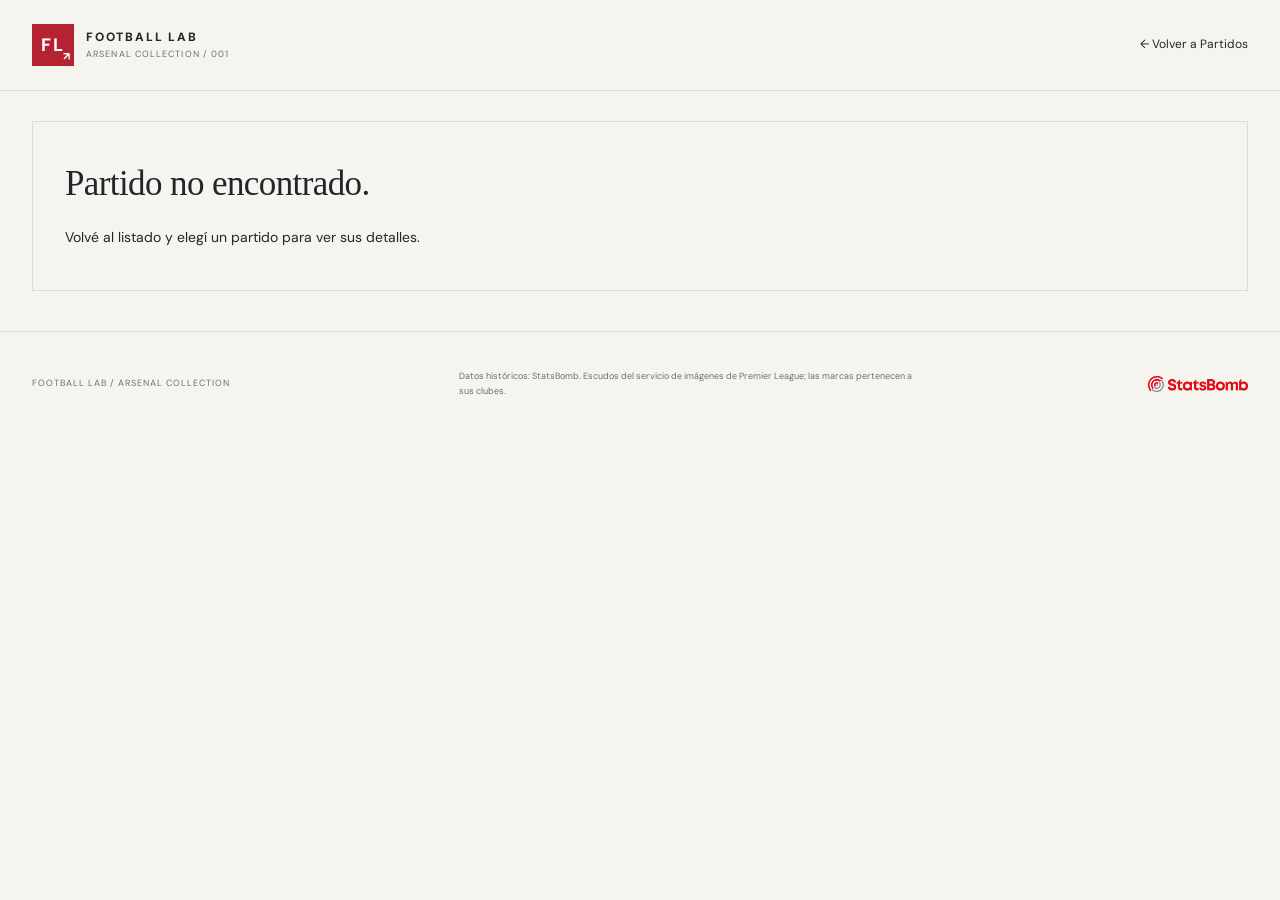
==== docs/match.html @ f0ca4e34 "Add pastel match cards club crests and readable match detail pages" ====
<!doctype html>
<html lang="es">
<head>
  <meta charset="utf-8"><meta name="viewport" content="width=device-width, initial-scale=1">
  <meta name="description" content="Detalle del partido: marcador, estadísticas, alineaciones y cronología de eventos disponibles.">
  <title>Detalle del partido · Football Lab</title>
  <link rel="stylesheet" href="lab.css?v=20261013-5">
  <script defer src="match-data.js?v=20261013-5"></script><script defer src="match.js?v=20261013-5"></script>
</head>
<body class="match-page">
<a class="skip" href="#main">Ir al contenido</a>
<header class="masthead"><a href="./" class="brand"><span class="brand-mark">FL<span>↗</span></span><span>FOOTBALL LAB<small>ARSENAL COLLECTION / 001</small></span></a><a id="match-back" href="index.html#matches">← Volver a Partidos</a></header>
<main id="main"><section id="match-hero" class="match-hero" aria-live="polite"></section><section id="match-stat-section"><div class="section-heading"><div><p class="eyebrow">EL PARTIDO EN NÚMEROS</p><h2>Estadísticas de ambos equipos.</h2></div><p id="match-stat-caption"></p></div><div id="match-stats" class="match-stats"></div></section><section class="match-timeline-section"><div class="section-heading"><div><p class="eyebrow">LOS MOMENTOS DEL PARTIDO</p><h2>Cronología.</h2></div><label id="timeline-filter-label">Mostrar<select id="timeline-filter"><option value="all">Todos los eventos clave</option><option value="goal">Goles</option><option value="cards">Tarjetas</option><option value="substitution">Cambios</option></select></label></div><div id="match-timeline"></div></section><section class="match-lineup-section"><div class="section-heading"><div><p class="eyebrow">QUIÉNES JUGARON</p><h2>Alineaciones y participación.</h2></div><p>Minutos regulares reconstruidos; el tiempo de descuento no se suma.</p></div><div id="match-lineups" class="match-lineups"></div></section><div id="match-source" class="small-note match-source"></div></main>
<footer><span>FOOTBALL LAB / ARSENAL COLLECTION</span><p>Datos históricos: StatsBomb. Escudos del servicio de imágenes de Premier League; las marcas pertenecen a sus clubes.</p><img class="sb-logo" src="statsbomb-logo.png" alt="StatsBomb"></footer>
<noscript><p class="notice">Activá JavaScript para ver los detalles del partido.</p></noscript>
</body></html>
---- docs/lab.css ----
@import url('https://fonts.googleapis.com/css2?family=DM+Sans:wght@400;500;600;700&family=Manrope:wght@400;600;700;800&display=swap');
:root{--paper:#f6f4ef;--ink:#20262b;--muted:#68716e;--line:#deded5;--red:#b52332;--wine:#681526;--gold:#cba775;--green:#426457;--white:#fff;--navy:#243d55}*{box-sizing:border-box}body{margin:0;background:var(--paper);color:var(--ink);font-family:'DM Sans',Arial,sans-serif;font-size:14px;line-height:1.6}a{color:inherit;text-underline-offset:4px}button,input,select{font:inherit}button,select{cursor:pointer}button:focus-visible,a:focus-visible,input:focus-visible,select:focus-visible{outline:3px solid var(--gold);outline-offset:4px}.skip{position:absolute;left:10px;top:-60px;z-index:20;background:white;padding:12px}.skip:focus{top:10px}.masthead{max-width:1280px;margin:auto;padding:24px 32px;display:flex;align-items:center;justify-content:space-between;border-bottom:1px solid var(--line)}.masthead>a:last-child{font-size:12px;text-decoration:none}.brand{display:flex;gap:12px;align-items:center;font-weight:800;letter-spacing:1.8px;text-decoration:none;font-size:12px}.brand small{display:block;font-size:9px;color:var(--muted);font-weight:400;letter-spacing:1.1px}.brand-mark{background:var(--red);color:white;width:42px;height:42px;display:grid;place-content:center;font-size:18px;position:relative}.brand-mark>span{font-size:11px;position:absolute;right:2px;bottom:0}main{max-width:1280px;margin:auto;padding:0 32px}.hero{display:grid;grid-template-columns:1.15fr 1fr;gap:55px;padding:56px 0 48px;align-items:center}.eyebrow{font-size:10px;letter-spacing:1.8px;font-weight:700;margin:0 0 15px;color:var(--red)}.live-dot{display:inline-block;width:6px;height:6px;border-radius:50%;background:var(--red);margin-right:5px}h1{font-family:Georgia,serif;font-size:clamp(52px,6.2vw,80px);font-weight:400;line-height:1.04;letter-spacing:-3px;margin:18px 0 24px}h1 em{color:var(--red);font-weight:400}.intro{font-size:16px;max-width:450px;color:#5b6264;line-height:1.75}.hero-tags{display:flex;gap:7px;flex-wrap:wrap;margin-top:25px}.hero-tags span{border:1px solid var(--line);padding:5px 9px;font-size:10px;border-radius:3px}.snapshot{font-size:10px;color:var(--muted);margin-top:18px}.hero-art{height:348px;background:var(--wine);color:#f5e9d7;position:relative;overflow:hidden;padding:27px 31px;background-image:linear-gradient(140deg,#8c1e30,#4b1123)}.season-label{letter-spacing:3px;font-size:11px;position:relative;z-index:2}.giant-number{font-family:Georgia,serif;font-size:205px;line-height:1.13;position:relative;z-index:2;letter-spacing:-17px;color:var(--gold)}.giant-number span{font-family:'DM Sans',sans-serif;position:absolute;right:0;bottom:38px;font-size:10px;line-height:1.6;letter-spacing:2px;color:#f4e5db}.art-bottom{display:flex;justify-content:space-between;font-size:9px;letter-spacing:1.4px;position:relative;z-index:2}.pitch-outline{position:absolute;top:-85px;left:170px;width:340px;height:560px;border:1px solid #bc788b50;transform:rotate(25deg)}.pitch-outline:after{content:'';position:absolute;top:45%;left:34%;width:110px;height:110px;border:1px solid #bc788b50;border-radius:50%}.team-strip{border-top:1px solid var(--line);border-bottom:1px solid var(--line);display:flex;gap:36px;padding:22px 0}.strip-label{min-width:155px;font-size:10px;letter-spacing:1.5px;font-weight:700;display:flex;flex-direction:column;justify-content:center;gap:8px}.strip-label small{font-size:9px;color:var(--muted);font-weight:400;letter-spacing:0}.team-summary{display:flex;flex:1;gap:32px}.season-summary{flex:1;display:flex;gap:26px;align-items:center}.season-name{font-family:Georgia,serif;font-size:21px;min-width:82px}.season-name small{display:block;font-family:'DM Sans',sans-serif;font-size:9px;color:var(--muted);letter-spacing:1px}.season-summary .stat strong{display:block;font-size:24px;font-weight:600;line-height:1.4}.season-summary .stat small{font-size:9px;color:var(--muted)}.tabs{display:flex;gap:28px;border-bottom:1px solid var(--line);margin:28px 0 38px;overflow-x:auto}.tabs button{border:0;background:none;padding:16px 0;color:var(--muted);font-size:10px;white-space:nowrap;border-bottom:2px solid transparent}.tabs button span{font-size:13px;margin-left:5px}.tabs button[aria-selected=true]{color:var(--ink);border-color:var(--red)}.view{padding-bottom:30px}.view[hidden]{display:none}.section-heading{display:flex;justify-content:space-between;gap:40px;align-items:end;margin-bottom:25px}.section-heading .eyebrow{margin-bottom:8px}h2{font-family:Georgia,serif;font-size:32px;line-height:1.15;margin:0;font-weight:400;letter-spacing:-.7px}.section-heading>p{font-size:12px;max-width:370px;color:var(--muted);margin:0}.compare-layout{display:grid;grid-template-columns:370px 1fr;gap:24px}.formation-panel,.comparison-panel{background:var(--white);border:1px solid var(--line);padding:22px}.panel-title{display:flex;justify-content:space-between;align-items:center;font-size:10px;letter-spacing:1px}.panel-title small{font-size:9px;color:var(--muted);letter-spacing:0}.pitch{background:#e9eee8;min-height:386px;margin:20px 0 14px;position:relative;border:12px solid #e9eee8;background-image:repeating-linear-gradient(0deg,#e9eee8,#e9eee8 54px,#e1e8e0 54px,#e1e8e0 108px)}.pitch:before{content:'';position:absolute;inset:0;border:1px solid #bac7b9;pointer-events:none}.pitch:after{content:'';position:absolute;left:0;right:0;top:50%;border-top:1px solid #bac7b9;pointer-events:none}.pitch-center{position:absolute;width:68px;height:68px;left:calc(50% - 34px);top:calc(50% - 34px);border:1px solid #bac7b9;border-radius:50%}.pitch-player{position:absolute;width:76px;transform:translate(-50%,-50%);padding:0;border:0;background:none;z-index:2;line-height:1.3}.shirt{display:grid;place-items:center;margin:0 auto 5px;width:29px;height:32px;background:var(--red);color:white;border-radius:7px 7px 3px 3px;font-size:10px;font-weight:700;box-shadow:inset 5px 0 0 #fff8,inset -5px 0 0 #fff8}.pitch-player[aria-pressed=true] .shirt{outline:3px solid var(--gold);outline-offset:3px}.pitch-player strong{display:block;font-size:10px;font-weight:600}.pitch-player small{display:block;font-size:9px;color:var(--navy);margin-top:3px}.legend{display:flex;align-items:center;gap:6px;font-size:9px;color:var(--muted)}.legend i{width:6px;height:6px;border-radius:50%;background:var(--red)}.legend .modern-dot{background:var(--navy);margin-left:12px}.small-note{font-size:11px;color:var(--muted);line-height:1.6}.selectors{display:flex;align-items:center;gap:16px}.selectors label{flex:1}label{display:flex;flex-direction:column;gap:6px;font-size:10px;color:var(--muted)}select,input[type=search]{width:100%;min-height:41px;border:1px solid var(--line);border-radius:3px;background:var(--paper);color:var(--ink);padding:8px 10px;font-size:12px}select{max-width:100%}.versus{font-size:10px;color:var(--muted);margin-top:20px}.role-note{background:#f8f5ed;border-left:2px solid var(--gold);padding:11px 12px;font-size:11px;margin-top:18px}.comparison-names{display:flex;gap:20px;justify-content:space-between;border-bottom:1px solid var(--line);padding:18px 0 12px}.comparison-names>div{width:50%}.comparison-names>div:last-child{text-align:right}.comparison-names h3{font-size:20px;margin:0;font-family:Georgia,serif;font-weight:400}.comparison-names small{font-size:10px;color:var(--muted)}.comparison-names .old{color:var(--red)}.comparison-names .new{color:var(--navy)}.metric-controls{display:flex;justify-content:space-between;align-items:center;gap:12px;padding:15px 0}.metric-controls label{display:flex;flex-direction:row;align-items:center;color:var(--ink);white-space:nowrap}.metric-controls span{font-size:9px;color:var(--muted)}input[type=checkbox]{accent-color:var(--red)}.metric-row{display:grid;grid-template-columns:1fr 124px 1fr;gap:12px;align-items:center;padding:10px 0;border-bottom:1px solid #ecece5}.metric-center{text-align:center;font-size:11px;color:var(--muted)}.metric-center small{display:block;font-size:8px;color:#8a755d}.metric-value{font-size:13px;font-weight:600;display:flex;align-items:center;gap:10px}.metric-value:last-child{justify-content:flex-end}.bar-track{height:4px;background:#eee;flex:1}.bar{height:4px;background:var(--red)}.metric-value:last-child .bar{background:var(--navy);float:right}.details{margin:18px 0;font-size:12px;border-top:1px solid var(--line);padding-top:14px}.details summary{cursor:pointer;font-weight:600}.extra-stats{display:grid;grid-template-columns:repeat(3,1fr);gap:12px;padding-top:14px}.extra-stats div{background:var(--paper);padding:9px;font-size:10px}.extra-stats strong{display:block;font-size:17px}.takeaway{font-size:11px;color:var(--muted);padding-top:10px}.notice{background:#eeeae0;border-left:3px solid var(--gold);padding:16px 18px;font-size:12px;margin:23px 0;line-height:1.7}.notice strong{display:block}.toolbar{display:flex;gap:15px;align-items:end;flex-wrap:wrap;margin-bottom:18px}.toolbar label{min-width:150px;flex:1}.table-wrap{overflow:auto;background:white;border:1px solid var(--line)}table{width:100%;border-collapse:collapse;text-align:left;font-size:12px;white-space:nowrap}th{background:#efeee8;color:var(--muted);font-size:10px;font-weight:500;letter-spacing:.2px;padding:13px 15px}td{padding:12px 15px;border-bottom:1px solid #eeeee8}tbody tr:hover{background:#faf8f3}td strong{font-weight:600}td small{display:block;color:var(--muted);font-size:9px}.table-link{background:none;border:0;padding:0;text-align:left;color:var(--red);text-decoration:underline;text-underline-offset:3px}.badge{font-size:9px;padding:3px 6px;border-radius:3px;background:#e8eee8;color:var(--green)}.match-grid{display:grid;grid-template-columns:repeat(4,1fr);gap:12px}.match-card{background:white;border:1px solid var(--line);padding:15px}.match-card header{display:flex;justify-content:space-between;color:var(--muted);font-size:9px}.match-card h3{font-size:12px;margin:12px 0 7px;font-weight:500}.match-card .score{font-family:Georgia,serif;font-size:27px}.match-card small{color:var(--muted);font-size:10px}.match-card .win{color:var(--green)}.match-card .loss{color:var(--red)}.source-grid{display:grid;grid-template-columns:repeat(3,1fr);gap:18px}.source-card{border:1px solid var(--line);background:white;padding:24px}.source-status{font-size:9px;letter-spacing:1px;color:var(--green)}h3{font-size:18px;line-height:1.3}.source-card p{font-size:12px;color:var(--muted)}.source-card a{font-size:11px;display:block;margin:10px 0}.sb-logo{width:130px;max-height:50px;object-fit:contain;margin-top:14px}.fm-panel{display:grid;grid-template-columns:1.2fr 1fr;gap:40px;background:white;border:1px solid var(--line);padding:28px;margin:24px 0}.fm-panel h3{font-family:Georgia,serif;font-size:26px;font-weight:400;margin:0 0 15px}.fm-panel p{font-size:12px;color:var(--muted)}.fm-panel a{font-size:11px}.fm-attr{display:flex;gap:12px;align-items:center;font-size:10px;margin:9px 0}.fm-attr span:first-child{width:95px}.fm-attr .bar-track{max-width:200px}.fm-attr .bar{background:var(--green)}.method-list{padding-left:20px;font-size:12px;max-width:950px}.method-list li{margin:13px 0;color:var(--muted)}.download-row{display:flex;gap:25px;align-items:center;flex-wrap:wrap;font-size:12px;margin-top:24px}.button{background:var(--ink);color:white;padding:10px 16px;text-decoration:none;border-radius:3px}footer{max-width:1280px;margin:40px auto 0;padding:28px 32px;border-top:1px solid var(--line);display:flex;align-items:center;justify-content:space-between;gap:30px;font-size:9px;letter-spacing:1px;color:var(--muted)}footer p{max-width:460px;letter-spacing:0}button:hover{filter:brightness(.9)}
@media(min-width:1450px){.hero{padding:70px 0 55px}.hero-art{height:375px}.giant-number{font-size:220px}}
@media(max-width:1050px){.compare-layout{grid-template-columns:320px 1fr}.hero{gap:24px}.team-strip{gap:15px}.season-summary{gap:15px}.team-summary{gap:15px}.season-summary .stat strong{font-size:20px}.strip-label{min-width:120px}.metric-row{grid-template-columns:1fr 100px 1fr;gap:8px}.giant-number{font-size:180px}.hero-art{height:320px}.match-grid{grid-template-columns:repeat(3,1fr)}}
@media(max-width:760px){main{padding:0 18px}.masthead{padding:18px}.hero{grid-template-columns:1fr;padding:30px 0;gap:25px}.hero-art{height:210px}.giant-number{font-size:130px;line-height:1.05}.giant-number span{bottom:25px}.season-label{font-size:9px}.hero-copy h1{font-size:58px}.intro{font-size:14px}.team-strip{display:block}.strip-label{margin-bottom:14px}.strip-label span br{display:none}.team-summary{display:block}.season-summary{justify-content:space-between;padding:10px 0;gap:10px}.tabs{gap:20px;margin:15px 0 25px}.section-heading{display:block}.section-heading>p{margin-top:14px;max-width:none}h2{font-size:29px}.compare-layout{grid-template-columns:1fr}.pitch{min-height:400px}.formation-panel{max-width:none}.comparison-panel{padding:16px}.metric-controls{align-items:start}.metric-controls span{text-align:right;max-width:140px}.match-grid{grid-template-columns:repeat(2,1fr)}.source-grid{grid-template-columns:1fr}.fm-panel{grid-template-columns:1fr;gap:15px;padding:20px}.toolbar label{min-width:130px}.selectors{gap:8px}.selectors label{min-width:0}.comparison-names h3{font-size:18px}.comparison-names small{font-size:9px}.metric-value{gap:5px}.metric-row{grid-template-columns:1fr 106px 1fr}.metric-center{font-size:10px}.bar-track{min-width:15px}footer{padding:20px 18px;display:block}footer>span:last-child{display:block;margin-top:16px}}
@media(prefers-reduced-motion:no-preference){.view.active{animation:arrive .2s ease-out}@keyframes arrive{from{opacity:.6;transform:translateY(4px)}to{opacity:1;transform:none}}}

.similarity{background:#f6f3ea;border:1px solid #e2dccd;padding:18px;margin:18px 0}.similarity-summary{display:flex;align-items:center;gap:20px}.similarity-number{min-width:92px}.similarity-number output{font-size:42px;font-family:Georgia,serif;color:var(--wine);line-height:1}.similarity-number output span{font-size:22px}.similarity-summary .eyebrow{margin:0 0 5px;font-size:9px}.similarity-summary p{margin:0 0 4px;font-size:12px}.similarity-summary small{font-size:10px;color:var(--muted);display:block;line-height:1.5}.similarity-components{display:flex;gap:24px;margin-top:14px;padding-top:10px;border-top:1px solid #e2dccd}.similarity-components div{display:flex;gap:12px;font-size:10px}.similarity-components strong{color:var(--wine)}.score-method{font-size:10px;color:var(--muted);margin-top:12px}.score-method summary{cursor:pointer}.score-method p{margin:10px 0 0}.similarity-empty{font-size:11px;color:var(--muted)}.similarity-empty p{margin:6px 0 0}@media(max-width:480px){.similarity{padding:14px}.similarity-summary{gap:12px}.similarity-number{min-width:65px}.similarity-number output{font-size:35px}.similarity-components{gap:16px;flex-wrap:wrap}}

.score-preview{display:flex;justify-content:space-between;align-items:center;gap:16px;border:1px solid #d5b995;background:#eee6d9;padding:12px 16px;margin-top:18px;max-width:440px;text-decoration:none}.score-preview strong{display:block;font-size:12px}.score-preview small{display:block;color:var(--muted);font-size:10px}.score-preview b{font-family:Georgia,serif;font-size:34px;color:var(--wine);white-space:nowrap}.pitch-score{display:inline-block;background:white;color:var(--wine);border:1px solid #dbcfba;border-radius:3px;font-size:9px;font-weight:700;padding:1px 5px;margin-top:3px}.similarity-number output{font-size:56px}.similarity{border-left:4px solid var(--red)}.recruit-best-card{display:flex;justify-content:space-between;align-items:center;gap:24px;background:#ede5d7;border:1px solid #d8c4a6;border-left:4px solid var(--red);padding:22px 25px;margin:20px 0}.recruit-best-card h3{font-family:Georgia,serif;font-size:26px;font-weight:400;margin:5px 0}.recruit-best-card h3 span{font-size:18px;color:var(--muted)}.recruit-best-card p{font-size:11px;margin:5px 0}.recruit-best-card .eyebrow{font-size:9px;margin:0}.recruit-best-card small{font-size:10px;color:var(--muted)}.recruit-best-card>strong{font-family:Georgia,serif;font-size:56px;font-weight:400;white-space:nowrap;color:var(--wine)}.recruit-best-card>strong span{font-size:28px}.score-pill{display:inline-block;color:var(--wine);background:#f0e6d5;padding:4px 9px;border-radius:3px;font-size:18px}.score-pill.unavailable{color:var(--muted);background:var(--paper)}.score-cell{position:sticky;left:0;background:white;z-index:1}.score-cell small{margin-top:3px}@media(max-width:480px){.recruit-best-card{padding:16px;gap:12px}.recruit-best-card h3{font-size:22px}.recruit-best-card h3 span{display:block;font-size:15px}.recruit-best-card>strong{font-size:42px}.similarity-number output{font-size:42px}.pitch{min-height:445px}.score-preview b{font-size:30px}}

.tabs{gap:8px;padding:8px 0 12px;border-bottom:1px solid var(--line)}.tabs button{background:var(--red);color:white;border-radius:4px;border-bottom:3px solid transparent;padding:10px 14px;min-height:44px}.tabs button[aria-selected=true]{background:var(--wine);color:white;border-bottom-color:var(--gold)}.tabs button:hover{background:#8f1b2b;filter:none}.tabs button span{font-weight:600}.similarity{background:#faf8f2;padding:14px;margin:16px 0;border-left:2px solid var(--red)}.score-grid{display:grid;grid-template-columns:repeat(3,1fr);gap:10px}.score-compact{border-right:1px solid var(--line);padding:4px 12px;display:flex;flex-direction:column;gap:3px}.score-compact:last-child{border-right:0}.score-compact>span{font-size:10px;font-weight:600;color:var(--muted)}.score-compact output{font-size:21px;line-height:1.3;color:var(--wine);font-weight:700}.score-compact[data-dimension=defensive] output{color:var(--green)}.score-compact[data-dimension=offensive] output{color:var(--navy)}.score-compact small{font-size:9px;color:var(--muted)}.score-breakdown{margin-top:12px;padding-top:8px;border-top:1px solid var(--line)}.score-breakdown>div{display:grid;grid-template-columns:1fr 45px;gap:4px;margin:7px 0}.score-breakdown>div small{grid-column:1/3;color:var(--muted);font-size:9px}.metric-row{grid-template-columns:1fr 125px 1fr 35px;gap:9px}.metric-affinity{font-size:10px;font-weight:600;color:var(--wine);text-align:right}.score-pill{font-size:13px;padding:3px 6px}.score-cell{position:static}.recruit-table td:first-child,.recruit-table th:first-child{position:sticky;left:0;background:#fff;z-index:1;min-width:115px}.recruit-table th:first-child{background:#efeee8}.recruit-table td small{font-size:9px}.recruit-table th,.recruit-table td{padding:11px 12px}@media(max-width:760px){.tabs{gap:6px}.tabs button{padding:9px 12px}.tabs button span{font-size:12px}.metric-row{grid-template-columns:1fr 108px 1fr 28px;gap:5px}.metric-affinity{font-size:9px}.score-compact{padding:4px 6px}.score-compact output{font-size:19px}.score-grid{gap:4px}.recruit-table th,.recruit-table td{padding:10px 8px}.recruit-table td:first-child,.recruit-table th:first-child{min-width:90px}}

.match-win{background:#e5eee4;border-color:#cbdcc8}.match-loss{background:#f3e2e0;border-color:#e3c7c4}.match-draw{background:#f3edd7;border-color:#e1d8b7}.match-card .draw,.match-result-label.draw{color:#7b692f}.match-card .loss,.match-result-label.loss{color:#91404a}.match-card .win,.match-result-label.win{color:#385e43}.team-crest{object-fit:contain;flex-shrink:0;vertical-align:middle}.fixture-name{display:grid;grid-template-columns:1fr auto 1fr;gap:7px;align-items:center;min-height:42px}.team-label{display:flex;align-items:center;gap:6px;min-width:0;font-size:11px;line-height:1.35}.team-label>span{overflow-wrap:anywhere}.team-label.away{justify-content:flex-end;text-align:right}.fixture-separator{color:var(--muted);font-size:10px}.match-card-bottom{display:flex;justify-content:space-between;align-items:center;gap:5px;margin-top:8px}.match-detail-link{font-size:10px;white-space:nowrap;text-decoration:none;border-bottom:1px solid #6d74675c}.match-detail-link:hover{color:var(--wine)}.match-page main{padding-top:30px}.match-hero{padding:28px 32px;border:1px solid var(--line);margin-bottom:35px}.match-title{display:flex;align-items:center;gap:14px;font-size:35px;letter-spacing:-.6px;line-height:1.25;margin:12px 0 20px}.match-title .team-crest{width:30px;height:30px}.match-title-separator{color:var(--muted);font-size:23px}.match-scoreline{display:flex;align-items:center;gap:22px;margin:12px 0}.match-scoreline>strong{font-family:Georgia,serif;font-weight:400;font-size:42px;line-height:1.1}.match-scoreline>strong>span{font-size:26px;color:var(--muted)}.match-result-label{font-size:12px;font-weight:600}.match-meta{display:flex;gap:15px;flex-wrap:wrap;font-size:11px;color:var(--muted);margin-top:20px}.match-stats{max-width:800px;background:white;border:1px solid var(--line);padding:20px 26px;margin-bottom:35px}.match-stat-head{display:flex;justify-content:space-between;gap:20px;font-size:12px;font-weight:600;margin-bottom:15px}.match-stat-head>span{display:flex;align-items:center;gap:8px}.match-stat-head .team-crest{width:20px;height:20px}.match-stat{display:grid;grid-template-columns:1fr 160px 1fr;gap:18px;align-items:center;border-top:1px solid #ecece5;padding:12px 0}.match-stat>span{text-align:center;font-size:11px;color:var(--muted)}.match-stat>div{display:flex;align-items:center;gap:12px}.match-stat>div strong{font-size:12px;min-width:32px}.match-stat>div:last-child{text-align:right}.match-stat>div:last-child .bar{background:var(--navy);float:right}.match-timeline-section,.match-lineup-section{margin:32px 0}.match-timeline-section .section-heading label{min-width:200px}.event-list{padding:0;list-style:none;margin:0;background:white;border:1px solid var(--line);max-width:950px}.event-row{display:grid;grid-template-columns:58px 16px 1fr auto;gap:14px;align-items:center;padding:15px 20px;border-bottom:1px solid #ecece5}.event-row:last-child{border-bottom:0}.event-row time{color:var(--muted);font-size:11px;font-variant-numeric:tabular-nums}.event-row strong{font-size:12px;font-weight:600}.event-row p{font-size:11px;color:var(--muted);margin:3px 0 0}.event-marker{height:8px;width:8px;border-radius:50%;background:var(--green)}.event-yellow .event-marker{background:#cbb660;border-radius:1px;width:8px;height:12px}.event-red .event-marker{background:#b45b61;border-radius:1px;width:8px;height:12px}.event-substitution .event-marker{background:#7c95a7}.event-team{display:flex;align-items:center;gap:8px;font-size:10px;color:var(--muted)}.detail-empty{background:#efede5;border:1px solid var(--line);padding:18px 20px;font-size:12px;color:var(--muted);max-width:950px}.match-lineups{display:grid;grid-template-columns:1fr 1fr;gap:24px}.lineup-card{background:white;border:1px solid var(--line);padding:20px}.lineup-card h3{display:flex;align-items:center;gap:10px;margin:0 0 12px;font-family:Georgia,serif;font-size:24px;font-weight:400}.lineup-card .team-crest{width:24px;height:24px}.match-source{margin:30px 0}.match-page footer .sb-logo{width:100px;margin:0}.match-card:hover{border-color:#b5b49e}@media(max-width:760px){.match-hero{padding:22px 18px}.match-title{font-size:25px;gap:8px;flex-wrap:wrap}.match-title .team-crest{width:23px;height:23px}.match-lineups{grid-template-columns:1fr}.match-stats{padding:15px}.match-stat{grid-template-columns:1fr 108px 1fr;gap:8px}.match-stat>div{gap:5px}.match-stat>div strong{min-width:27px;font-size:11px}.match-stat-head{font-size:10px}.event-row{grid-template-columns:43px 8px 1fr;gap:9px;padding:13px}.event-team{grid-column:3;justify-self:start;font-size:9px}.match-timeline-section .section-heading label{margin-top:15px;min-width:0}.fixture-name{gap:4px;min-height:54px}.team-label{font-size:10px;gap:4px}.team-label .team-crest{width:15px;height:16px}.match-card-bottom{flex-direction:column;align-items:start;gap:4px}.match-card header{font-size:8px}.match-card{padding:13px}.lineup-card{padding:15px}}

[hidden]{display:none!important}
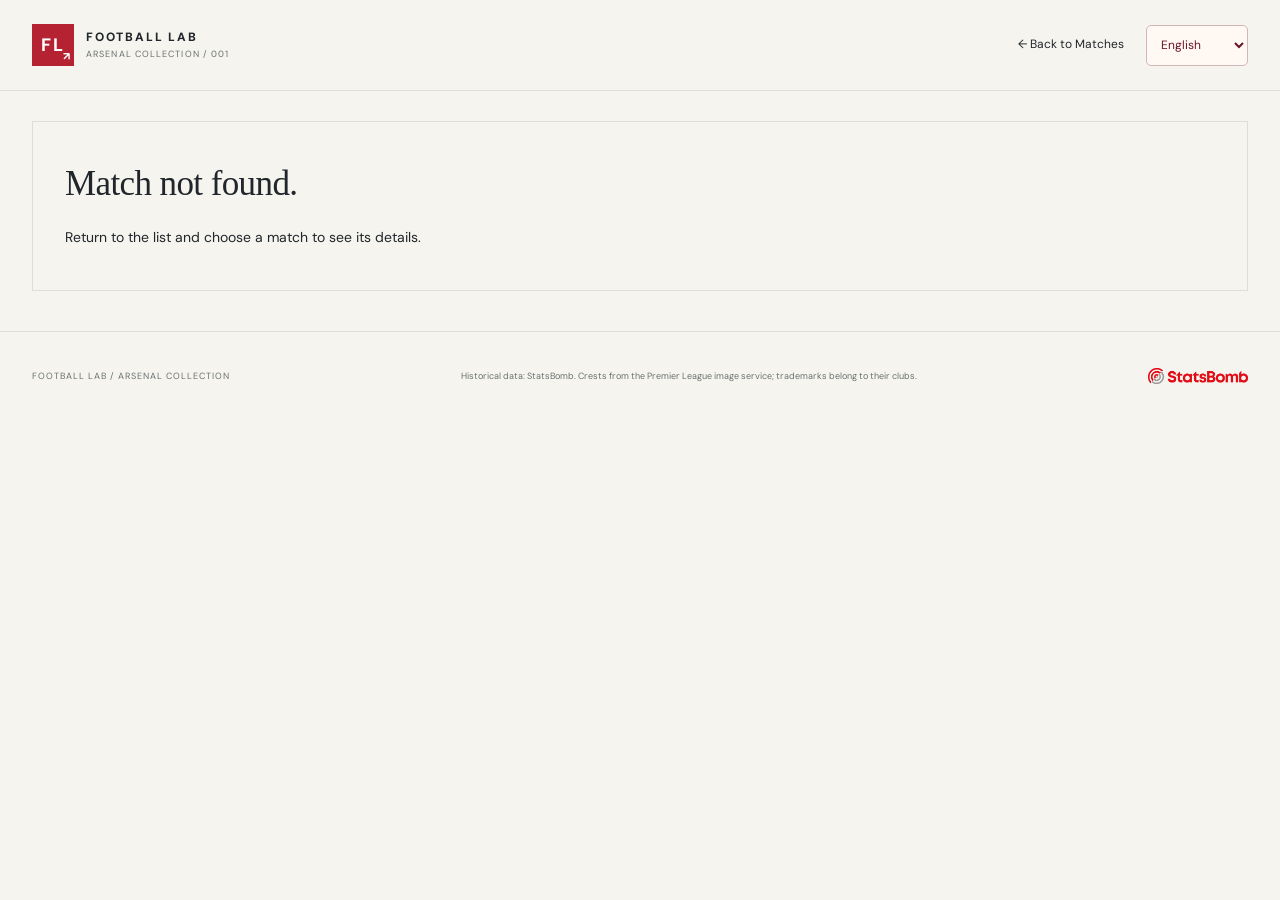
==== commit 01623926: "Add English default and persistent Spanish language selection" ====
--- a/docs/match.html
+++ b/docs/match.html
@@ -1,16 +1,17 @@
 <!doctype html>
-<html lang="es">
+<html lang="en">
 <head>
   <meta charset="utf-8"><meta name="viewport" content="width=device-width, initial-scale=1">
-  <meta name="description" content="Detalle del partido: marcador, estadísticas, alineaciones y cronología de eventos disponibles.">
-  <title>Detalle del partido · Football Lab</title>
-  <link rel="stylesheet" href="lab.css?v=20261013-5">
-  <script defer src="match-data.js?v=20261013-5"></script><script defer src="match.js?v=20261013-5"></script>
+  <meta name="description" content="Match details: score, statistics, lineups and a timeline of available events.">
+  <title>Match details · Football Lab</title>
+  <link rel="stylesheet" href="lab.css?v=20261013-7">
+  <script defer src="translations.js?v=20261013-7"></script><script defer src="i18n.js?v=20261013-7"></script>
+  <script defer src="match-data.js?v=20261013-7"></script><script defer src="match.js?v=20261013-7"></script>
 </head>
 <body class="match-page">
-<a class="skip" href="#main">Ir al contenido</a>
-<header class="masthead"><a href="./" class="brand"><span class="brand-mark">FL<span>↗</span></span><span>FOOTBALL LAB<small>ARSENAL COLLECTION / 001</small></span></a><a id="match-back" href="index.html#matches">← Volver a Partidos</a></header>
-<main id="main"><section id="match-hero" class="match-hero" aria-live="polite"></section><section id="match-stat-section"><div class="section-heading"><div><p class="eyebrow">EL PARTIDO EN NÚMEROS</p><h2>Estadísticas de ambos equipos.</h2></div><p id="match-stat-caption"></p></div><div id="match-stats" class="match-stats"></div></section><section class="match-timeline-section"><div class="section-heading"><div><p class="eyebrow">LOS MOMENTOS DEL PARTIDO</p><h2>Cronología.</h2></div><label id="timeline-filter-label">Mostrar<select id="timeline-filter"><option value="all">Todos los eventos clave</option><option value="goal">Goles</option><option value="cards">Tarjetas</option><option value="substitution">Cambios</option></select></label></div><div id="match-timeline"></div></section><section class="match-lineup-section"><div class="section-heading"><div><p class="eyebrow">QUIÉNES JUGARON</p><h2>Alineaciones y participación.</h2></div><p>Minutos regulares reconstruidos; el tiempo de descuento no se suma.</p></div><div id="match-lineups" class="match-lineups"></div></section><div id="match-source" class="small-note match-source"></div></main>
-<footer><span>FOOTBALL LAB / ARSENAL COLLECTION</span><p>Datos históricos: StatsBomb. Escudos del servicio de imágenes de Premier League; las marcas pertenecen a sus clubes.</p><img class="sb-logo" src="statsbomb-logo.png" alt="StatsBomb"></footer>
-<noscript><p class="notice">Activá JavaScript para ver los detalles del partido.</p></noscript>
+<a class="skip" href="#main">Skip to content</a>
+<header class="masthead"><a href="./" class="brand"><span class="brand-mark">FL<span>↗</span></span><span>FOOTBALL LAB<small>ARSENAL COLLECTION / 001</small></span></a><div class="header-actions"><a id="match-back" href="index.html#matches">← Back to Matches</a><label class="language-picker" data-no-translate><span class="sr-only">Language / Idioma</span><select id="language-select" aria-label="Language / Idioma"><option value="en" lang="en">English</option><option value="es" lang="es">Español</option></select></label></div></header>
+<main id="main"><section id="match-hero" class="match-hero" aria-live="polite"></section><section id="match-stat-section"><div class="section-heading"><div><p class="eyebrow">THE MATCH IN NUMBERS</p><h2>Both teams’ statistics.</h2></div><p id="match-stat-caption"></p></div><div id="match-stats" class="match-stats"></div></section><section class="match-timeline-section"><div class="section-heading"><div><p class="eyebrow">THE MATCH MOMENTS</p><h2>Timeline.</h2></div><label id="timeline-filter-label">Show<select id="timeline-filter"><option value="all">All key events</option><option value="goal">Goals</option><option value="cards">Cards</option><option value="substitution">Substitutions</option></select></label></div><div id="match-timeline"></div></section><section class="match-lineup-section"><div class="section-heading"><div><p class="eyebrow">WHO PLAYED</p><h2>Lineups and appearances.</h2></div><p>Reconstructed regular-time minutes; stoppage time is excluded.</p></div><div id="match-lineups" class="match-lineups"></div></section><div id="match-source" class="small-note match-source"></div></main>
+<footer><span>FOOTBALL LAB / ARSENAL COLLECTION</span><p>Historical data: StatsBomb. Crests from the Premier League image service; trademarks belong to their clubs.</p><img class="sb-logo" src="statsbomb-logo.png" alt="StatsBomb"></footer>
+<noscript><p class="notice">Enable JavaScript to view match details.</p></noscript>
 </body></html>
--- a/docs/lab.css
+++ b/docs/lab.css
@@ -14,3 +14,6 @@
 .match-win{background:#e5eee4;border-color:#cbdcc8}.match-loss{background:#f3e2e0;border-color:#e3c7c4}.match-draw{background:#f3edd7;border-color:#e1d8b7}.match-card .draw,.match-result-label.draw{color:#7b692f}.match-card .loss,.match-result-label.loss{color:#91404a}.match-card .win,.match-result-label.win{color:#385e43}.team-crest{object-fit:contain;flex-shrink:0;vertical-align:middle}.fixture-name{display:grid;grid-template-columns:1fr auto 1fr;gap:7px;align-items:center;min-height:42px}.team-label{display:flex;align-items:center;gap:6px;min-width:0;font-size:11px;line-height:1.35}.team-label>span{overflow-wrap:anywhere}.team-label.away{justify-content:flex-end;text-align:right}.fixture-separator{color:var(--muted);font-size:10px}.match-card-bottom{display:flex;justify-content:space-between;align-items:center;gap:5px;margin-top:8px}.match-detail-link{font-size:10px;white-space:nowrap;text-decoration:none;border-bottom:1px solid #6d74675c}.match-detail-link:hover{color:var(--wine)}.match-page main{padding-top:30px}.match-hero{padding:28px 32px;border:1px solid var(--line);margin-bottom:35px}.match-title{display:flex;align-items:center;gap:14px;font-size:35px;letter-spacing:-.6px;line-height:1.25;margin:12px 0 20px}.match-title .team-crest{width:30px;height:30px}.match-title-separator{color:var(--muted);font-size:23px}.match-scoreline{display:flex;align-items:center;gap:22px;margin:12px 0}.match-scoreline>strong{font-family:Georgia,serif;font-weight:400;font-size:42px;line-height:1.1}.match-scoreline>strong>span{font-size:26px;color:var(--muted)}.match-result-label{font-size:12px;font-weight:600}.match-meta{display:flex;gap:15px;flex-wrap:wrap;font-size:11px;color:var(--muted);margin-top:20px}.match-stats{max-width:800px;background:white;border:1px solid var(--line);padding:20px 26px;margin-bottom:35px}.match-stat-head{display:flex;justify-content:space-between;gap:20px;font-size:12px;font-weight:600;margin-bottom:15px}.match-stat-head>span{display:flex;align-items:center;gap:8px}.match-stat-head .team-crest{width:20px;height:20px}.match-stat{display:grid;grid-template-columns:1fr 160px 1fr;gap:18px;align-items:center;border-top:1px solid #ecece5;padding:12px 0}.match-stat>span{text-align:center;font-size:11px;color:var(--muted)}.match-stat>div{display:flex;align-items:center;gap:12px}.match-stat>div strong{font-size:12px;min-width:32px}.match-stat>div:last-child{text-align:right}.match-stat>div:last-child .bar{background:var(--navy);float:right}.match-timeline-section,.match-lineup-section{margin:32px 0}.match-timeline-section .section-heading label{min-width:200px}.event-list{padding:0;list-style:none;margin:0;background:white;border:1px solid var(--line);max-width:950px}.event-row{display:grid;grid-template-columns:58px 16px 1fr auto;gap:14px;align-items:center;padding:15px 20px;border-bottom:1px solid #ecece5}.event-row:last-child{border-bottom:0}.event-row time{color:var(--muted);font-size:11px;font-variant-numeric:tabular-nums}.event-row strong{font-size:12px;font-weight:600}.event-row p{font-size:11px;color:var(--muted);margin:3px 0 0}.event-marker{height:8px;width:8px;border-radius:50%;background:var(--green)}.event-yellow .event-marker{background:#cbb660;border-radius:1px;width:8px;height:12px}.event-red .event-marker{background:#b45b61;border-radius:1px;width:8px;height:12px}.event-substitution .event-marker{background:#7c95a7}.event-team{display:flex;align-items:center;gap:8px;font-size:10px;color:var(--muted)}.detail-empty{background:#efede5;border:1px solid var(--line);padding:18px 20px;font-size:12px;color:var(--muted);max-width:950px}.match-lineups{display:grid;grid-template-columns:1fr 1fr;gap:24px}.lineup-card{background:white;border:1px solid var(--line);padding:20px}.lineup-card h3{display:flex;align-items:center;gap:10px;margin:0 0 12px;font-family:Georgia,serif;font-size:24px;font-weight:400}.lineup-card .team-crest{width:24px;height:24px}.match-source{margin:30px 0}.match-page footer .sb-logo{width:100px;margin:0}.match-card:hover{border-color:#b5b49e}@media(max-width:760px){.match-hero{padding:22px 18px}.match-title{font-size:25px;gap:8px;flex-wrap:wrap}.match-title .team-crest{width:23px;height:23px}.match-lineups{grid-template-columns:1fr}.match-stats{padding:15px}.match-stat{grid-template-columns:1fr 108px 1fr;gap:8px}.match-stat>div{gap:5px}.match-stat>div strong{min-width:27px;font-size:11px}.match-stat-head{font-size:10px}.event-row{grid-template-columns:43px 8px 1fr;gap:9px;padding:13px}.event-team{grid-column:3;justify-self:start;font-size:9px}.match-timeline-section .section-heading label{margin-top:15px;min-width:0}.fixture-name{gap:4px;min-height:54px}.team-label{font-size:10px;gap:4px}.team-label .team-crest{width:15px;height:16px}.match-card-bottom{flex-direction:column;align-items:start;gap:4px}.match-card header{font-size:8px}.match-card{padding:13px}.lineup-card{padding:15px}}
 
 [hidden]{display:none!important}
+
+/* Language selection shared by the dashboard and match detail pages. */
+.header-actions{display:flex;align-items:center;gap:22px}.header-actions>a{font-size:12px;text-decoration:none}.language-picker select{background:#fff8f3;color:var(--wine);border:1px solid #d4b6b6;border-radius:5px;padding:7px 25px 7px 10px;font-size:12px;min-width:100px}.sr-only{position:absolute;width:1px;height:1px;padding:0;margin:-1px;overflow:hidden;clip:rect(0,0,0,0);white-space:nowrap;border:0}@media(max-width:600px){.masthead{gap:12px;align-items:flex-start}.header-actions{flex-direction:column-reverse;align-items:flex-end;gap:7px}.language-picker select{font-size:11px;min-width:95px}.header-actions>a{font-size:10px}.brand{letter-spacing:1px}.brand small{letter-spacing:.5px}}
